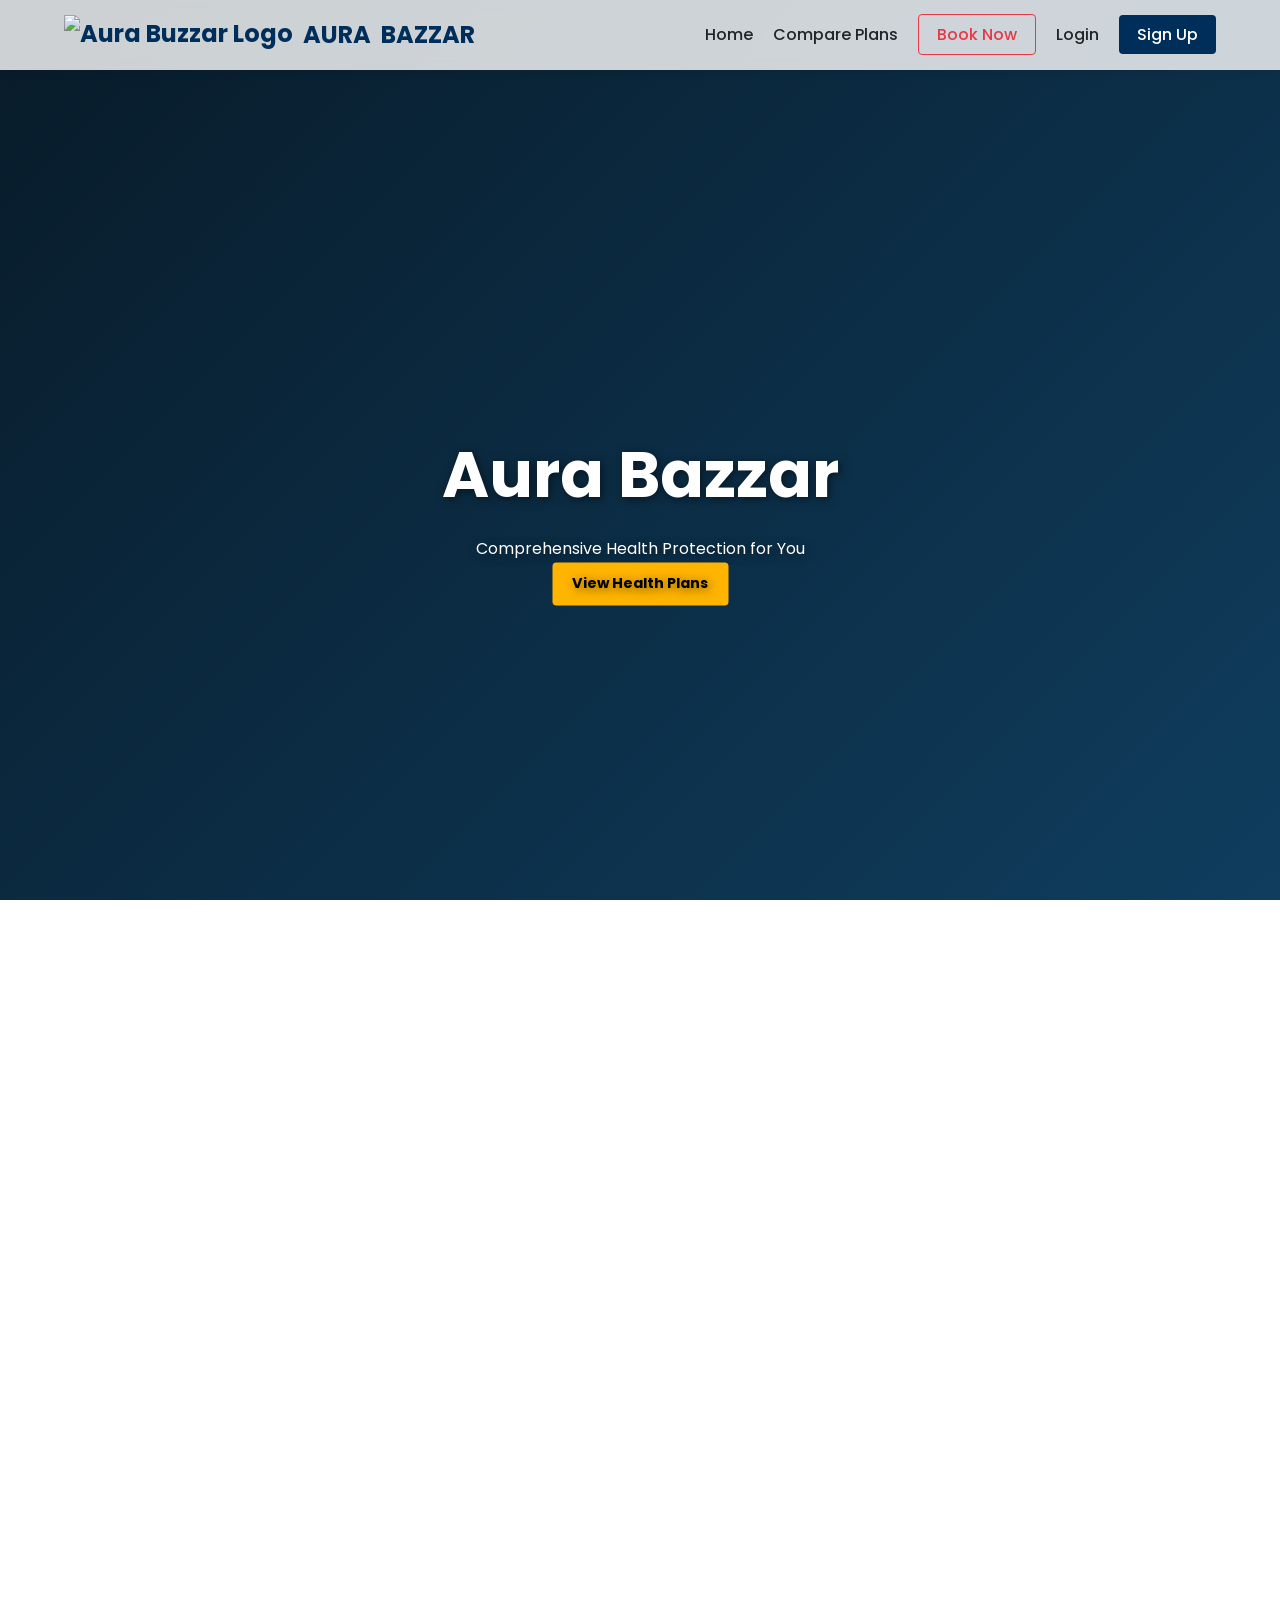
==== index.html @ 97fd1a52 "Add files via upload" ====
<!DOCTYPE html>
<html lang="en">
<head>
    <meta charset="UTF-8">
    <meta name="viewport" content="width=device-width, initial-scale=1.0">
    <title>Aura Bazzar | Home</title>
    <link rel="stylesheet" href="style.css">
    <link href="https://fonts.googleapis.com/css2?family=Poppins:wght@300;400;600;700&display=swap" rel="stylesheet">
</head>
<body>
  

    <nav class="navbar">
        <div class="logo"><img src="image/logo.png" alt="Aura Buzzar Logo" class="logo-img">
    AURA<span>  BAZZAR</span>
</div>
        <ul class="nav-links">
            <li><a href="index.html">Home</a></li>
            <li><a href="#plans">Compare Plans</a></li>
            <li><a href="booking.html" class="book-btn">Book Now</a></li>
            <li><a href="login.html" class="auth-link">Login</a></li>
            <li><a href="signup.html" class="auth-btn">Sign Up</a></li>
        </ul>
    </nav>

    <!-- Hero Slider -->
   <!-- Full Page Hero Slider -->
<header class="hero">
    <div class="hero-slider">
        <!-- Replace these with your actual file names from the images folder -->
        <div class="slide" style="background-image: url('image/back.jpeg');"></div>
        <div class="slide" style="background-image: url('image/b1.jpeg');"></div>
        <div class="slide" style="background-image: url('image/b2.jpeg');"></div>
        <div class="slide" style="background-image: url('image/b3.jpeg');"></div>
        <div class="slide" style="background-image: url('image/b4.jpeg');"></div>
    </div>
    
    <!-- Optional: Overlay content for Aura Bazar -->
    <div class="hero-overlay-content">
        <h1>Aura Bazzar</h1>
        <p>Comprehensive Health Protection for You</p>
        <a href="#plans" class="cta-btn">View Health Plans</a>
    </div>
</header>
    
   
</header>
<section class="plans-section-container">
    <div class="animation-layer"></div> <!-- This is the moving background -->
    
    <div class="plans-content">
        <h2 class="section-title">Available Health Plans</h2>
        
        <div id="plans" class="plans-list-section">
<!-- END: Your existing code starts below this -->

            <!-- Plan 1: Family Health Gold -->
            <div class="plan-row">
        <div class="insurer-brand">
            <div class="brand-logo">AURA</div>
            <a href="#" class="about-link">About Insurer ></a>
        </div>
        <div class="plan-details">
            <h3 class="plan-name">Family Health Gold <span class="heart-icon">♡</span></h3>
            <div class="features-brief">
                <span>👨‍👩‍👧‍👦 Cashless Hospitalization</span>
                <a href="#" class="view-list">View list ></a>
            </div>
        </div>
        <div class="plan-meta">
            <p class="meta-label">Cover amount</p>
            <p class="meta-value">₹ 25 Lakh <span class="arrow-down">⌄</span></p>
        </div>
        <div class="plan-pricing">
            <p class="meta-label">Premium (1 year)</p>
            <p class="price-value">₹ 12,800</p>
            <p class="tax-info">₹ 15,104 Incl. GST</p>
        </div>
        <div class="plan-actions">
            <a href="booking.html?plan=family_gold" class="cta-btn">Select Plan ></a>
            <div class="compare-checkbox">
                <input type="checkbox" id="hp1"> <label for="hp1">Add to compare</label>
            </div>
        </div>
    </div>

    <!-- Plan 2: Individual Wellness Pro -->
    <div class="plan-row">
        <div class="insurer-brand">
            <div class="brand-logo">STAR</div>
            <a href="#" class="about-link">About Insurer ></a>
        </div>
        <div class="plan-details">
            <h3 class="plan-name">Individual Wellness Pro <span class="heart-icon">♡</span></h3>
            <div class="features-brief">
                <span>🏥 Annual Health Checkup</span>
                <a href="#" class="view-list">View list ></a>
            </div>
        </div>
        <div class="plan-meta">
            <p class="meta-label">Cover amount</p>
            <p class="meta-value">₹ 10 Lakh <span class="arrow-down">⌄</span></p>
        </div>
        <div class="plan-pricing">
            <p class="meta-label">Premium (1 year)</p>
            <p class="price-value">₹ 6,400</p>
            <p class="tax-info">₹ 7,552 Incl. GST</p>
        </div>
        <div class="plan-actions">
            <a href="booking.html?plan=individual_pro" class="cta-btn">Select Plan ></a>
            <div class="compare-checkbox">
                <input type="checkbox" id="hp2"> <label for="hp2">Add to compare</label>
            </div>
        </div>
    </div>

    <!-- Plan 3: Senior Citizen Care -->
    <div class="plan-row">
        <div class="insurer-brand">
            <div class="brand-logo">GOLDEN</div>
            <a href="#" class="about-link">About Insurer ></a>
        </div>
        <div class="plan-details">
            <h3 class="plan-name">Senior Citizen Care <span class="heart-icon">♡</span></h3>
            <div class="features-brief">
                <span>👵 Pre-existing Cover</span>
                <a href="#" class="view-list">View list ></a>
            </div>
        </div>
        <div class="plan-meta">
            <p class="meta-label">Cover amount</p>
            <p class="meta-value">₹ 5 Lakh <span class="arrow-down">⌄</span></p>
        </div>
        <div class="plan-pricing">
            <p class="meta-label">Premium (1 year)</p>
            <p class="price-value">₹ 22,000</p>
            <p class="tax-info">₹ 25,960 Incl. GST</p>
        </div>
        <div class="plan-actions">
            <a href="booking.html?plan=senior_care" class="cta-btn">Select Plan ></a>
            <div class="compare-checkbox">
                <input type="checkbox" id="hp3"> <label for="hp3">Add to compare</label>
            </div>
        </div>
    </div>

    <!-- Plan 4: Critical Illness Shield -->
    <div class="plan-row">
        <div class="insurer-brand">
            <div class="brand-logo">SHIELD</div>
            <a href="#" class="about-link">About Insurer ></a>
        </div>
        <div class="plan-details">
            <h3 class="plan-name">Critical Illness Shield <span class="heart-icon">♡</span></h3>
            <div class="features-brief">
                <span>⚡ 32 Major Diseases</span>
                <a href="#" class="view-list">View list ></a>
            </div>
        </div>
        <div class="plan-meta">
            <p class="meta-label">Cover amount</p>
            <p class="meta-value">₹ 50 Lakh <span class="arrow-down">⌄</span></p>
        </div>
        <div class="plan-pricing">
            <p class="meta-label">Premium (1 year)</p>
            <p class="price-value">₹ 15,200</p>
            <p class="tax-info">₹ 17,936 Incl. GST</p>
        </div>
        <div class="plan-actions">
            <a href="booking.html?plan=critical_shield" class="cta-btn">Select Plan ></a>
            <div class="compare-checkbox">
                <input type="checkbox" id="hp4"> <label for="hp4">Add to compare</label>
            </div>
        </div>
    </div>

    <!-- Plan 5: Maternity & Newborn -->
    <div class="plan-row">
        <div class="insurer-brand">
            <div class="brand-logo">MAMA</div>
            <a href="#" class="about-link">About Insurer ></a>
        </div>
        <div class="plan-details">
            <h3 class="plan-name">Maternity & Newborn <span class="heart-icon">♡</span></h3>
            <div class="features-brief">
                <span>👶 Delivery Expenses</span>
                <a href="#" class="view-list">View list ></a>
            </div>
        </div>
        <div class="plan-meta">
            <p class="meta-label">Cover amount</p>
            <p class="meta-value">₹ 15 Lakh <span class="arrow-down">⌄</span></p>
        </div>
        <div class="plan-pricing">
            <p class="meta-label">Premium (1 year)</p>
            <p class="price-value">₹ 18,500</p>
            <p class="tax-info">₹ 21,830 Incl. GST</p>
        </div>
        <div class="plan-actions">
            <a href="booking.html?plan=maternity_care" class="cta-btn">Select Plan ></a>
            <div class="compare-checkbox">
                <input type="checkbox" id="hp5"> <label for="hp5">Add to compare</label>
            </div>
        </div>
    </div>

    <!-- Plan 6: Global Medical Elite -->
    <div class="plan-row">
        <div class="insurer-brand">
            <div class="brand-logo">WORLD</div>
            <a href="#" class="about-link">About Insurer ></a>
        </div>
        <div class="plan-details">
            <h3 class="plan-name">Global Medical Elite <span class="heart-icon">♡</span></h3>
            <div class="features-brief">
                <span>🌍 Overseas Treatment</span>
                <a href="#" class="view-list">View list ></a>
            </div>
        </div>
        <div class="plan-meta">
            <p class="meta-label">Cover amount</p>
            <p class="meta-value">₹ 1 Crore <span class="arrow-down">⌄</span></p>
        </div>
        <div class="plan-pricing">
            <p class="meta-label">Premium (1 year)</p>
            <p class="price-value">₹ 45,000</p>
            <p class="tax-info">₹ 53,100 Incl. GST</p>
        </div>
        <div class="plan-actions">
            <a href="booking.html?plan=global_elite" class="cta-btn">Select Plan ></a>
            <div class="compare-checkbox">
                <input type="checkbox" id="hp6"> <label for="hp6">Add to compare</label>
            </div>
        </div>
    </div>

    <!-- Plan 7: Student Health Guard -->
    <div class="plan-row">
        <div class="insurer-brand">
            <div class="brand-logo">STUDY</div>
            <a href="#" class="about-link">About Insurer ></a>
        </div>
        <div class="plan-details">
            <h3 class="plan-name">Student Health Guard <span class="heart-icon">♡</span></h3>
            <div class="features-brief">
                <span>🎓 Campus Injury Cover</span>
                <a href="#" class="view-list">View list ></a>
            </div>
        </div>
        <div class="plan-meta">
            <p class="meta-label">Cover amount</p>
            <p class="meta-value">₹ 3 Lakh <span class="arrow-down">⌄</span></p>
        </div>
        <div class="plan-pricing">
            <p class="meta-label">Premium (1 year)</p>
            <p class="price-value">₹ 2,100</p>
            <p class="tax-info">₹ 2,478 Incl. GST</p>
        </div>
        <div class="plan-actions">
            <a href="booking.html?plan=student_guard" class="cta-btn">Select Plan ></a>
            <div class="compare-checkbox">
                <input type="checkbox" id="hp7"> <label for="hp7">Add to compare</label>
            </div>
        </div>
    </div>

    <!-- Plan 8: Personal Accident Pro -->
    <div class="plan-row">
        <div class="insurer-brand">
            <div class="brand-logo">SAFE</div>
            <a href="#" class="about-link">About Insurer ></a>
        </div>
        <div class="plan-details">
            <h3 class="plan-name">Personal Accident Pro <span class="heart-icon">♡</span></h3>
            <div class="features-brief">
                <span>🚑 Disability Benefit</span>
                <a href="#" class="view-list">View list ></a>
            </div>
        </div>
        <div class="plan-meta">
            <p class="meta-label">Cover amount</p>
            <p class="meta-value">₹ 50 Lakh <span class="arrow-down">⌄</span></p>
        </div>
        <div class="plan-pricing">
            <p class="meta-label">Premium (1 year)</p>
            <p class="price-value">₹ 3,200</p>
            <p class="tax-info">₹ 3,776 Incl. GST</p>
        </div>
        <div class="plan-actions">
            <a href="booking.html?plan=accident_pro" class="cta-btn">Select Plan ></a>
            <div class="compare-checkbox">
                <input type="checkbox" id="hp8"> <label for="hp8">Add to compare</label>
            </div>
        </div>
    </div>

    <!-- Plan 9: Corporate Flexi-Care -->
    <div class="plan-row">
        <div class="insurer-brand">
            <div class="brand-logo">CORP</div>
            <a href="#" class="about-link">About Insurer ></a>
        </div>
        <div class="plan-details">
            <h3 class="plan-name">Corporate Flexi-Care <span class="heart-icon">♡</span></h3>
            <div class="features-brief">
                <span>💼 Group Benefits</span>
                <a href="#" class="view-list">View list ></a>
            </div>
        </div>
        <div class="plan-meta">
            <p class="meta-label">Cover amount</p>
            <p class="meta-value">₹ 15 Lakh <span class="arrow-down">⌄</span></p>
        </div>
        <div class="plan-pricing">
            <p class="meta-label">Premium (1 year)</p>
            <p class="price-value">₹ 8,900</p>
            <p class="tax-info">₹ 10,502 Incl. GST</p>
        </div>
        <div class="plan-actions">
            <a href="booking.html?plan=corporate_flex" class="cta-btn">Select Plan ></a>
            <div class="compare-checkbox">
                <input type="checkbox" id="hp9"> <label for="hp9">Add to compare</label>
            </div>
        </div>
    </div>

    <!-- Plan 10: Dental & Vision Plus -->
    <div class="plan-row">
        <div class="insurer-brand">
            <div class="brand-logo">SMILE</div>
            <a href="#" class="about-link">About Insurer ></a>
        </div>
        <div class="plan-details">
            <h3 class="plan-name">Dental & Vision Plus <span class="heart-icon">♡</span></h3>
            <div class="features-brief">
                <span>🦷 Orthodontic Cover</span>
                <a href="#" class="view-list">View list ></a>
            </div>
        </div>
        <div class="plan-meta">
            <p class="meta-label">Cover amount</p>
            <p class="meta-value">₹ 2 Lakh <span class="arrow-down">⌄</span></p>
        </div>
        <div class="plan-pricing">
            <p class="meta-label">Premium (1 year)</p>
            <p class="price-value">₹ 1,800</p>
            <p class="tax-info">₹ 2,124 Incl. GST</p>
        </div>
        <div class="plan-actions">
            <a href="booking.html?plan=dental_vision" class="cta-btn">Select Plan ></a>
            <div class="compare-checkbox">
                <input type="checkbox" id="hp10"> <label for="hp10">Add to compare</label>
            </div>
        </div>
    </div>
</div>
</div>
</section>
</section>
    <footer>
        <p>&copy; 2026 Azura Bazzar PLC. All Rights Reserved.</p>
    </footer>

    <script src="script.js"></script>
</body>
</html>
---- style.css ----
*{
    margin:0;
    padding:0;
    box-sizing:border-box;
    font-family:'Plus Jakarta Sans',sans-serif;
}

body{
    background:linear-gradient(135deg,#081b29,#0f3d5e);
    min-height:100vh;
    color:white;
}

.main-screen{
    width:100%;
}

.top-progress{
    width:100%;
    height:6px;
    background:#1d3d56;
}

.fill{
    width:33%;
    height:100%;
    background:#00aaff;
    transition:0.4s;
}

.content-wrapper{
    display:flex;
    justify-content:space-between;
    align-items:center;
    min-height:100vh;
    padding:40px;
}

.brand-side{
    width:45%;
}

.badge{
    display:inline-block;
    background:#16384d;
    padding:10px 20px;
    border-radius:30px;
    margin-bottom:20px;
}

.hero-title{
    font-size:60px;
    line-height:1.2;
}

.text-blue{
    color:#00aaff;
}

.text-italic{
    font-style:italic;
}

.hero-sub{
    margin-top:20px;
    color:#dcdcdc;
    font-size:18px;
}

.feature-pills{
    margin-top:30px;
}

.feature-pills span{
    background:#16384d;
    padding:12px 20px;
    border-radius:30px;
    margin-right:10px;
}

.form-side{
    width:40%;
}

.glass-card{
    background:rgba(255,255,255,0.08);
    padding:40px;
    border-radius:20px;
    backdrop-filter:blur(12px);
}

.step{
    display:none;
}

.step.active{
    display:block;
}

.step-heading{
    margin-bottom:25px;
}

.input-container{
    position:relative;
    margin-bottom:25px;
}

.input-container input,
.input-container select{
    width:100%;
    padding:15px;
    border:none;
    outline:none;
    border-radius:10px;
}

.input-container label{
    position:absolute;
    left:15px;
    top:15px;
    color:gray;
    transition:0.3s;
}

.input-container input:focus + label,
.input-container input:not(:placeholder-shown)+label{
    top:-10px;
    left:10px;
    background:white;
    padding:0 5px;
    font-size:12px;
}

.fixed{
    top:-10px !important;
    left:10px !important;
    background:white;
    padding:0 5px;
    font-size:12px;
}

.main-btn,
.back-btn,
.submit-btn{
    padding:14px 25px;
    border:none;
    border-radius:10px;
    cursor:pointer;
    font-size:15px;
}

.main-btn,
.submit-btn{
    background:#00aaff;
    color:white;
}

.back-btn{
    background:#dcdcdc;
}

.btn-group{
    display:flex;
    justify-content:space-between;
}

.terms-box{
    margin-bottom:20px;
}

.validation-msg{
    font-size:13px;
    margin-top:5px;
    display:block;
}

.login-footer{
    margin-top:20px;
    text-align:center;
}

.login-footer a{
    color:#00c3ff;
    text-decoration:none;
}

/** mobile friend**/
@media (max-width: 768px) {

    .content-wrapper {
        flex-direction: column;
        padding: 20px;
        gap: 30px;
    }

    .brand-side,
    .form-side {
        width: 100%;
    }

    .hero-title {
        font-size: 32px;
    }

    .glass-card {
        padding: 20px;
    }

    .feature-pills span {
        display: block;
        margin-bottom: 10px;
    }

    .btn-group {
        flex-direction: column;
        gap: 10px;
    }

    .main-btn,
    .back-btn,
    .submit-btn {
        width: 100%;
    }
}

/** from aura**/

:root {
    --primary: #002e5b;
    --secondary: #e63946;
    --light: #f1f3f5;
    --white: #ffffff;
    --dark: #212529;
}

* { margin: 0; padding: 0; box-sizing: border-box; font-family: 'Poppins', sans-serif; }

body { line-height: 1.6; color: var(--dark); overflow-x: hidden; }

/* Splash Screen */
#splash-screen {
    position: fixed; top: 0; left: 0; width: 100%; height: 100vh;
    background: var(--primary); color: white; display: flex;
    justify-content: center; align-items: center; z-index: 9999;
    transition: opacity 1s, visibility 1s;
}
#splash-screen.hidden { opacity: 0; visibility: hidden; }
.fade-in { animation: fadeIn 1.5s forwards; }
@keyframes fadeIn { from { opacity: 0; transform: translateY(10px); } to { opacity: 1; transform: translateY(0); } }

/* Layout Elements */
 
.navbar {
    display: flex;
    justify-content: space-between;
    align-items: center;
    padding: 15px 5%;
    background: white;
    position: sticky; /* Add 'position:' here */
    top: 0;
    z-index: 1000;
    box-shadow: 0 2px 10px rgba(0,0,0,0.1);
}
.logo { font-size: 24px; font-weight: 700; color: var(--primary); }
.logo span { color: var(--secondary); }
.nav-links { list-style: none; display: flex; gap: 20px; align-items: center; }
.nav-links a { text-decoration: none; color: var(--dark); font-weight: 500; }
.auth-btn { background: var(--primary); color: white !important; padding: 8px 18px; border-radius: 4px; }
.book-btn { border: 1px solid var(--secondary); color: var(--secondary) !important; padding: 8px 18px; border-radius: 4px; }



/* The Slider Engine */
/* Reset margins for full-screen effect */
body, html {
    margin: 0;
    padding: 0;
    width: 100%;
    overflow-x: hidden;
}



/* Optional Overlay Styling */
.hero-overlay-content {
    position: absolute;
    top: 50%;
    left: 50%;
    transform: translate(-50%, -50%);
    text-align: center;
    color: white;
    z-index: 10;
    text-shadow: 2px 2px 10px rgba(0,0,0,0.5);
}

.hero-overlay-content h1 {
    font-size: 4rem;
    margin-bottom: 10px;
}

/* Staggering the 5 images (5 seconds each) */
.slide:nth-child(1) { animation-delay: 0s; }
.slide:nth-child(2) { animation-delay: 5s; }
.slide:nth-child(3) { animation-delay: 10s; }
.slide:nth-child(4) { animation-delay: 15s; }
.slide:nth-child(5) { animation-delay: 20s; }

@keyframes slideShow {
    0% { opacity: 0; transform: scale(1); }
    5% { opacity: 1; }
    20% { opacity: 1; }
    25% { opacity: 0; transform: scale(1.1); } /* Slight zoom effect */
    100% { opacity: 0; }
}

/* Text Overlay Styling */
.hero-content {
    background: rgba(0, 46, 91, 0.6); /* Dark blue semi-transparent box */
    padding: 40px;
    border-radius: 15px;
    backdrop-filter: blur(5px); /* Modern blurry glass effect */
    max-width: 800px;
}

.hero-content h1 {
    font-size: 3rem;
    margin-bottom: 20px;
    text-shadow: 2px 2px 4px rgba(0,0,0,0.5);
}
/* Horizontal Plan Layout */
.plans-list-section {
    padding: 40px 5%;
    background-color: #f9f9fb;
}

.plans-wrapper {
    max-width: 1100px;
    margin: 0 auto;
}

.plan-row {
    background: #fff;
    border: 1px solid #e0e0e0;
    border-radius: 12px;
    display: flex;
    align-items: center;
    padding: 20px;
    margin-bottom: 20px;
    position: relative;
    transition: box-shadow 0.3s;
}

.plan-row:hover {
    box-shadow: 0 4px 15px rgba(0,0,0,0.08);
}

.featured-border {
    border-left: 4px solid #e63946;
}

/* Brand Section */
.insurer-brand {
    flex: 1;
    border-right: 1px solid #f0f0f0;
    text-align: center;
}

.brand-logo {
    font-weight: bold;
    font-size: 18px;
    color: var(--primary);
}

.about-link {
    font-size: 11px;
    color: #888;
    text-decoration: none;
    display: block;
    margin-top: 10px;
}

/* Details Section */
.plan-details {
    flex: 2;
    padding-left: 20px;
}

.plan-name {
    font-size: 18px;
    color: #444;
}

.heart-icon {
    font-size: 16px;
    color: #ccc;
    margin-left: 5px;
    cursor: pointer;
}

.features-brief {
    font-size: 13px;
    color: #666;
    margin-top: 8px;
}

.view-list {
    color: #2c7be5;
    text-decoration: none;
    font-weight: 600;
}

/* Meta & Pricing */
.plan-meta, .plan-pricing {
    flex: 1.2;
    text-align: center;
}

.meta-label {
    font-size: 12px;
    color: #888;
}

.meta-value, .price-value {
    font-size: 18px;
    font-weight: 600;
    color: #333;
}

.tax-info {
    font-size: 11px;
    color: #999;
}

/* Actions */
.plan-actions {
    flex: 1.5;
    text-align: right;
}

.cta-btn {
    background: #ff5a2c; /* PolicyBazaar orange */
    color: white;
    padding: 12px 24px;
    border-radius: 8px;
    text-decoration: none;
    font-weight: bold;
    display: inline-block;
    margin-bottom: 10px;
}

.compare-checkbox {
    font-size: 12px;
    color: #666;
}

/* Top Label Tag */
.tag-label {
    position: absolute;
    top: -10px;
    right: 20px;
    background: #e8f0fe;
    color: #1967d2;
    font-size: 11px;
    padding: 2px 12px;
    border-radius: 4px;
    font-weight: 600;
}

/* Forms */
.form-page { display: flex; justify-content: center; padding: 60px 20px; background: var(--light); min-height: 80vh; }
.form-container { background: white; padding: 40px; border-radius: 10px; width: 100%; max-width: 500px; box-shadow: 0 10px 25px rgba(0,0,0,0.05); }
.form-group { margin-bottom: 20px; }
.form-group label { display: block; margin-bottom: 5px; font-weight: 600; }
.form-group input { width: 100%; padding: 12px; border: 1px solid #ddd; border-radius: 5px; }
.submit-btn { width: 100%; padding: 15px; background: var(--secondary); color: white; border: none; border-radius: 5px; cursor: pointer; font-size: 16px; }

footer { text-align: center; padding: 20px; background: white; border-top: 1px solid #ddd; }

/* This makes sure the logo and text stay on the same line */
.logo {
    display: flex;
    align-items: center;
    gap: 10px; /* Space between the logo and the text */
    font-weight: bold;
    font-size: 1.5rem;
    color: var(--primary);
}

.logo span {
    color: var(--accent);
}

/* Adjust the height to match your navbar size */
.logo-img {
    height: 40px; 
    width: auto;
    object-fit: contain;
}

.plans-wrapper {
    background: #f8f9fa;
    padding: 20px;
    font-family: 'Segoe UI', Tahoma, Geneva, Verdana, sans-serif;
}

.plan-row {
    display: flex;
    background: white;
    margin-bottom: 12px;
    padding: 20px;
    border-radius: 8px;
    box-shadow: 0 2px 4px rgba(0,0,0,0.05);
    align-items: center;
    border: 1px solid #e1e8ed;
}

.insurer-brand {
    flex: 1;
    border-right: 1px solid #eee;
    text-align: center;
}

.brand-logo {
    font-weight: bold;
    color: #002e5b;
    font-size: 1.2rem;
}

.about-link {
    font-size: 0.75rem;
    color: #007bff;
    text-decoration: none;
}

.plan-details {
    flex: 2;
    padding-left: 20px;
}

.plan-name {
    font-size: 1.1rem;
    color: #333;
    margin: 0;
}

.heart-icon { color: #ccc; cursor: pointer; }

.features-brief { margin-top: 5px; font-size: 0.85rem; color: #666; }
.view-list { color: #007bff; text-decoration: none; font-size: 0.8rem; }

.plan-meta, .plan-pricing {
    flex: 1.5;
    text-align: center;
}

.meta-label { font-size: 0.75rem; color: #888; margin: 0; }
.meta-value { font-weight: 600; margin-top: 4px; }
.price-value { font-size: 1.3rem; font-weight: bold; color: #002e5b; margin: 4px 0; }
.tax-info { font-size: 0.7rem; color: #999; }

.plan-actions {
    flex: 1.5;
    text-align: center;
}

.cta-btn {
    background: #ffb400;
    color: #000;
    padding: 10px 20px;
    text-decoration: none;
    font-weight: bold;
    border-radius: 4px;
    display: inline-block;
    font-size: 0.9rem;
}

.compare-checkbox {
    margin-top: 10px;
    font-size: 0.75rem;
    color: #666;
}

/* --- sign up  --- */

:root {
    --primary-blue: #0046ad;
    --dark-blue: #001a3d;
    --accent-blue: #00a8ff;
    --white: #ffffff;
}

body.aura-premium-theme {
    margin: 0;
    padding: 0;
    font-family: 'Plus Jakarta Sans', sans-serif;
    background: url('https://images.unsplash.com/photo-1516549655169-df83a0774514?auto=format&fit=crop&q=80&w=2000') no-repeat center center/cover;
    height: 100vh;
    display: flex;
    align-items: center;
    justify-content: center;
}

.main-screen {
    width: 100%;
    height: 100%;
    background: linear-gradient(135deg, rgba(0, 26, 61, 0.85) 0%, rgba(0, 70, 173, 0.4) 100%);
    display: flex;
    flex-direction: column;
}

/* --- Progress Bar --- */
.top-progress { width: 100%; height: 5px; background: rgba(255,255,255,0.1); }
.fill { height: 100%; width: 33.33%; background: var(--accent-blue); transition: 0.6s cubic-bezier(0.22, 1, 0.36, 1); box-shadow: 0 0 15px var(--accent-blue); }

.content-wrapper { display: flex; flex: 1; align-items: center; padding: 0 10%; }

/* --- Brand Side --- */
.brand-side { flex: 1; color: var(--white); padding-right: 50px; }
.badge { background: rgba(255,255,255,0.1); padding: 5px 15px; border-radius: 20px; font-size: 0.8rem; display: inline-block; margin-bottom: 20px; border: 1px solid rgba(255,255,255,0.2); }
.hero-title { font-size: 4rem; font-weight: 800; line-height: 1; margin: 0; }
.text-blue { color: var(--accent-blue); }
.text-italic { font-style: italic; font-weight: 300; }
.hero-sub { font-size: 1.1rem; opacity: 0.8; margin-top: 20px; max-width: 400px; }
.feature-pills { display: flex; gap: 15px; margin-top: 30px; font-size: 0.9rem; font-weight: 600; }

/* --- Form Side (Glassmorphism) --- */
.form-side { flex: 0.8; display: flex; flex-direction: column; align-items: center; }
.glass-card { background: rgba(255, 255, 255, 0.95); padding: 45px; border-radius: 20px; box-shadow: 0 25px 50px rgba(0,0,0,0.3); width: 100%; max-width: 450px; }

.step { display: none; }
.step.active { display: block; animation: fadeInUp 0.6s forwards; }

@keyframes fadeInUp {
    from { opacity: 0; transform: translateY(30px); }
    to { opacity: 1; transform: translateY(0); }
}

.step-heading { color: var(--dark-blue); font-size: 1.8rem; margin-bottom: 30px; font-weight: 800; }

/* Interactive Inputs */
.input-container { position: relative; margin-bottom: 25px; }
.input-container input, .input-container select { width: 100%; padding: 12px 0; border: none; border-bottom: 2px solid #ddd; background: transparent; font-size: 1rem; color: var(--dark-blue); font-weight: 600; transition: 0.3s; }
.input-container label { position: absolute; left: 0; top: 12px; color: #999; pointer-events: none; transition: 0.3s; }
.input-container label.fixed { top: -15px; font-size: 0.8rem; color: var(--primary-blue); }

.input-container input:focus ~ label, .input-container input:not(:placeholder-shown) ~ label {
    top: -15px; font-size: 0.8rem; color: var(--primary-blue); font-weight: 800;
}
.input-container input:focus { outline: none; border-color: var(--primary-blue); }

.main-btn, .submit-btn { width: 100%; background: var(--primary-blue); color: white; border: none; padding: 15px; border-radius: 10px; font-weight: 700; cursor: pointer; transition: 0.3s; margin-top: 10px; }
.main-btn:hover { background: var(--dark-blue); box-shadow: 0 10px 20px rgba(0,70,173,0.3); }

.back-btn { background: none; border: 1px solid #ddd; padding: 15px 25px; border-radius: 10px; cursor: pointer; font-weight: 600; color: #666; }
.btn-group { display: flex; gap: 10px; }
.login-footer { margin-top: 20px; color: white; font-size: 0.9rem; }
.login-footer a { color: var(--accent-blue); font-weight: bold; text-decoration: none; }

/** confirm passwors**/ 
.validation-msg {
    display: block;
    font-size: 0.75rem;
    margin-top: 5px;
    font-weight: 600;
    transition: 0.3s;
}

.match { color: #27ae60; }    /* Green for match */
.no-match { color: #e74c3c; } /* Red for error */

/* Add a slight glow to the input when passwords match */
input.valid-match {
    border-color: #27ae60 !important;
    box-shadow: 0 0 8px rgba(39, 174, 96, 0.2);
}

/** bg amination**/
/* --- Background Animation Container --- */
.plans-section-container {
    position: relative; 
    padding: 80px 0;
    width: 100%;
    overflow: hidden;
    background-color: #e3dae6; /* Fallback color */
}

/* --- The Animation Layer --- */
.animation-layer {
    position: absolute;
    top: 0;
    left: 0;
    width: 100%;
    height: 100%;
    z-index: 1; /* Sits behind the plans */
    /* Professional Blue-Teal Gradient */
    background: linear-gradient(-45deg, #e0f2fe, #f0f9ff, #eef2ff, #e0e7ff);
    background-size: 400% 400%;
    animation: meshMovement 12s ease infinite;
}

/* --- Content Layer (Your Plans) --- */
.plans-content {
    position: relative;
    z-index: 2; /* Sits on top of animation */
    max-width: 1200px;
    margin: 0 auto;
}

/* --- Keyframes for the background movement --- */
@keyframes meshMovement {
    0% { background-position: 0% 50%; }
    50% { background-position: 100% 50%; }
    100% { background-position: 0% 50%; }
}

/* --- Modernizing the Plan Rows --- */
.plan-row {
    background: rgba(255, 255, 255, 0.8); /* Semi-transparent for glass effect */
    backdrop-filter: blur(8px); /* Blurs the animation slightly behind the card */
    border: 1px solid rgba(255, 255, 255, 0.5);
    border-radius: 12px;
    margin-bottom: 20px;
    padding: 20px;
    transition: all 0.3s ease;
}

.plan-row:hover {
    transform: translateY(-5px);
    background: rgb(207, 205, 61);
    box-shadow: 0 15px 30px rgba(213, 215, 219, 0.1);
}   

/* The main container */
.hero {
    position: relative;
    width: 100%;
    height: 100vh;
    overflow: hidden;
}

/* The horizontal strip holding 5 images */
.hero-slider {
    display: flex;
    width: 500%; /* 5 images at 100% width each */
    height: 100%;
    animation: fastSlide 10s infinite; /* 2 seconds per image = 10s total */
}

/* Individual slides */
.slide {
    width: 100%; 
    height: 100%;
    background-size: cover;
    background-position: center;
    background-repeat: no-repeat;
}

/* Animation Logic for 5 images at 2s intervals */
@keyframes fastSlide {
    /* Image 1 */
    0% { transform: translateX(0%); }
    15% { transform: translateX(0%); }

    /* Image 2 */
    20% { transform: translateX(-20%); }
    35% { transform: translateX(-20%); }

    /* Image 3 */
    40% { transform: translateX(-40%); }
    55% { transform: translateX(-40%); }

    /* Image 4 */
    60% { transform: translateX(-60%); }
    75% { transform: translateX(-60%); }

    /* Image 5 */
    80% { transform: translateX(-80%); }
    95% { transform: translateX(-80%); }

    /* Loop back */
    100% { transform: translateX(0%); }
}

/* Make sure the body doesn't scroll past the animation */
body, html {
    margin: 0;
    padding: 0;
    height: 100%;
    overflow-x: hidden;
    font-family: 'Plus Jakarta Sans', sans-serif;
}

/* Background Canvas Styling */
#interactive-bg {
    position: fixed;
    top: 0;
    left: 0;
    width: 100%;
    height: 100%;
    z-index: -1; /* Keeps it behind your content */
    background: linear-gradient(135deg, #f0f9ff 0%, #e0e7ff 100%);
}

/* Booking Wrapper to center your system */
.booking-wrapper {
    position: relative;
    z-index: 1; /* Sits above the canvas */
    display: flex;
    justify-content: center;
    align-items: center;
    min-height: 100vh;
    padding: 20px;
}

/* Glassmorphism for the booking card so the animation peaks through */
.booking-card {
    background: rgba(255, 255, 255, 0.8);
    backdrop-filter: blur(12px);
    border: 1px solid rgba(255, 255, 255, 0.4);
    border-radius: 24px;
    padding: 40px;
    box-shadow: 0 25px 50px -12px rgba(0, 70, 173, 0.1);
    max-width: 500px;
    width: 100%;
}

/* Ensure the body takes full height and hides overflow from animation */
.login-body {
    margin: 0;
    padding: 0;
    height: 100vh;
    width: 100%;
    overflow: hidden;
    position: relative;
    
}

/* Moving Mesh Background */
.login-animation-bg {
    position: fixed;
    top: 0;
    left: 0;
    width: 100%;
    height: 100%;
    z-index: -1; /* Puts it behind the navbar and form */
    background: linear-gradient(-45deg, #e0f2fe, #f0f9ff, #eef2ff, #e0e7ff);
    background-size: 400% 400%;
    animation: auraGradient 15s ease infinite;
}

/* Animation Logic */
@keyframes auraGradient {
    0% { background-position: 0% 50%; }
    50% { background-position: 100% 50%; }
    100% { background-position: 0% 50%; }
}

/* Navbar stay on top and slightly transparent */
.navbar {
    position: relative;
    z-index: 10;
    background: rgba(255, 255, 255, 0.8);
    backdrop-filter: blur(10px);
}

/* Glassmorphism for the Form Container */
.form-container.glass-effect {
    background: rgba(255, 255, 255, 0.7) !important;
    backdrop-filter: blur(15px); /* This makes the background look frosted */
    border: 1px solid rgba(255, 255, 255, 0.3);
    border-radius: 20px;
    padding: 40px;
    transition: transform 0.3s ease;
}

/* Interactive Hover effect */
.form-container:hover {
    transform: translateY(-5px);
    box-shadow: 0 25px 50px -12px rgba(0, 70, 173, 0.15);
}

/* Smooth transition for inputs */
.form-group input {
    transition: all 0.3s ease;
    border: 1px solid #ddd;
}

.form-group input:focus {
    border-color: #0046ad; /* Aura Bazar Blue */
    box-shadow: 0 0 8px rgba(0, 70, 173, 0.2);
    outline: none;
}

/* ==========================================================
   GLOBAL RESPONSIVE BASICS
   ========================================================== */
* {
    box-sizing: border-box; /* Prevents padding from breaking layout widths */
    margin: 0;
    padding: 0;
}

body {
    font-size: 16px; /* Base font size for readability on phones */
    line-height: 1.6;
    overflow-x: hidden; /* Prevent ugly horizontal scrolling on mobile */
}

img, video {
    max-width: 100%;
    height: auto;
}

/* ==========================================================
   RESPONSIVE FORM CONTAINERS (Login & Signup Pages)
   ========================================================== */
.form-container {
    width: 100%;
    max-width: 450px; /* Limits size on desktop */
    margin: 40px auto;
    padding: 20px;
}

/* Stack form fields neatly on small screens */
form {
    display: flex;
    flex-direction: column;
    gap: 15px;
    width: 100%;
}

input, select, button {
    width: 100%;
    padding: 12px; /* Bigger touch targets for thumbs! */
    font-size: 1rem;
}

/* ==========================================================
   GRID LAYOUTS (Home Page Features & Booking Grid)
   ========================================================== */
/* Automatically handles 1 column on mobile, 2 on tablet, 3-4 on desktop */
.grid-layout {
    display: grid;
    grid-template-columns: repeat(auto-fit, minmax(280px, 1fr));
    gap: 20px;
    padding: 15px;
}

/* ==========================================================
   MEDIA QUERIES (Breakpoints for Mobile & Tablets)
   ========================================================== */

/* Tablet & Mobile Layouts (Screens smaller than 768px) */
@media (max-width: 768px) {
    /* Responsive Navigation Bar */
    .navbar {
        flex-direction: column;
        gap: 15px;
        text-align: center;
        padding: 15px;
    }

    .nav-links {
        flex-direction: column;
        width: 100%;
        gap: 10px;
    }

    /* Hero Section adjustments */
    .hero-section {
        padding: 60px 20px;
        text-align: center;
    }

    .hero-title {
        font-size: 2rem; /* Shrink heavy text slightly so it doesn't wrap awkwardly */
    }
}

/* Strict Mobile Layouts (Screens smaller than 480px) */
@media (max-width: 480px) {
    .form-container {
        padding: 15px;
        margin: 20px auto;
        border-radius: 8px; /* Tighter look on small screens */
    }

    .hero-title {
        font-size: 1.75rem;
    }

    /* Make buttons full-width stackable */
    .btn-group {
        flex-direction: column;
        width: 100%;
    }
}
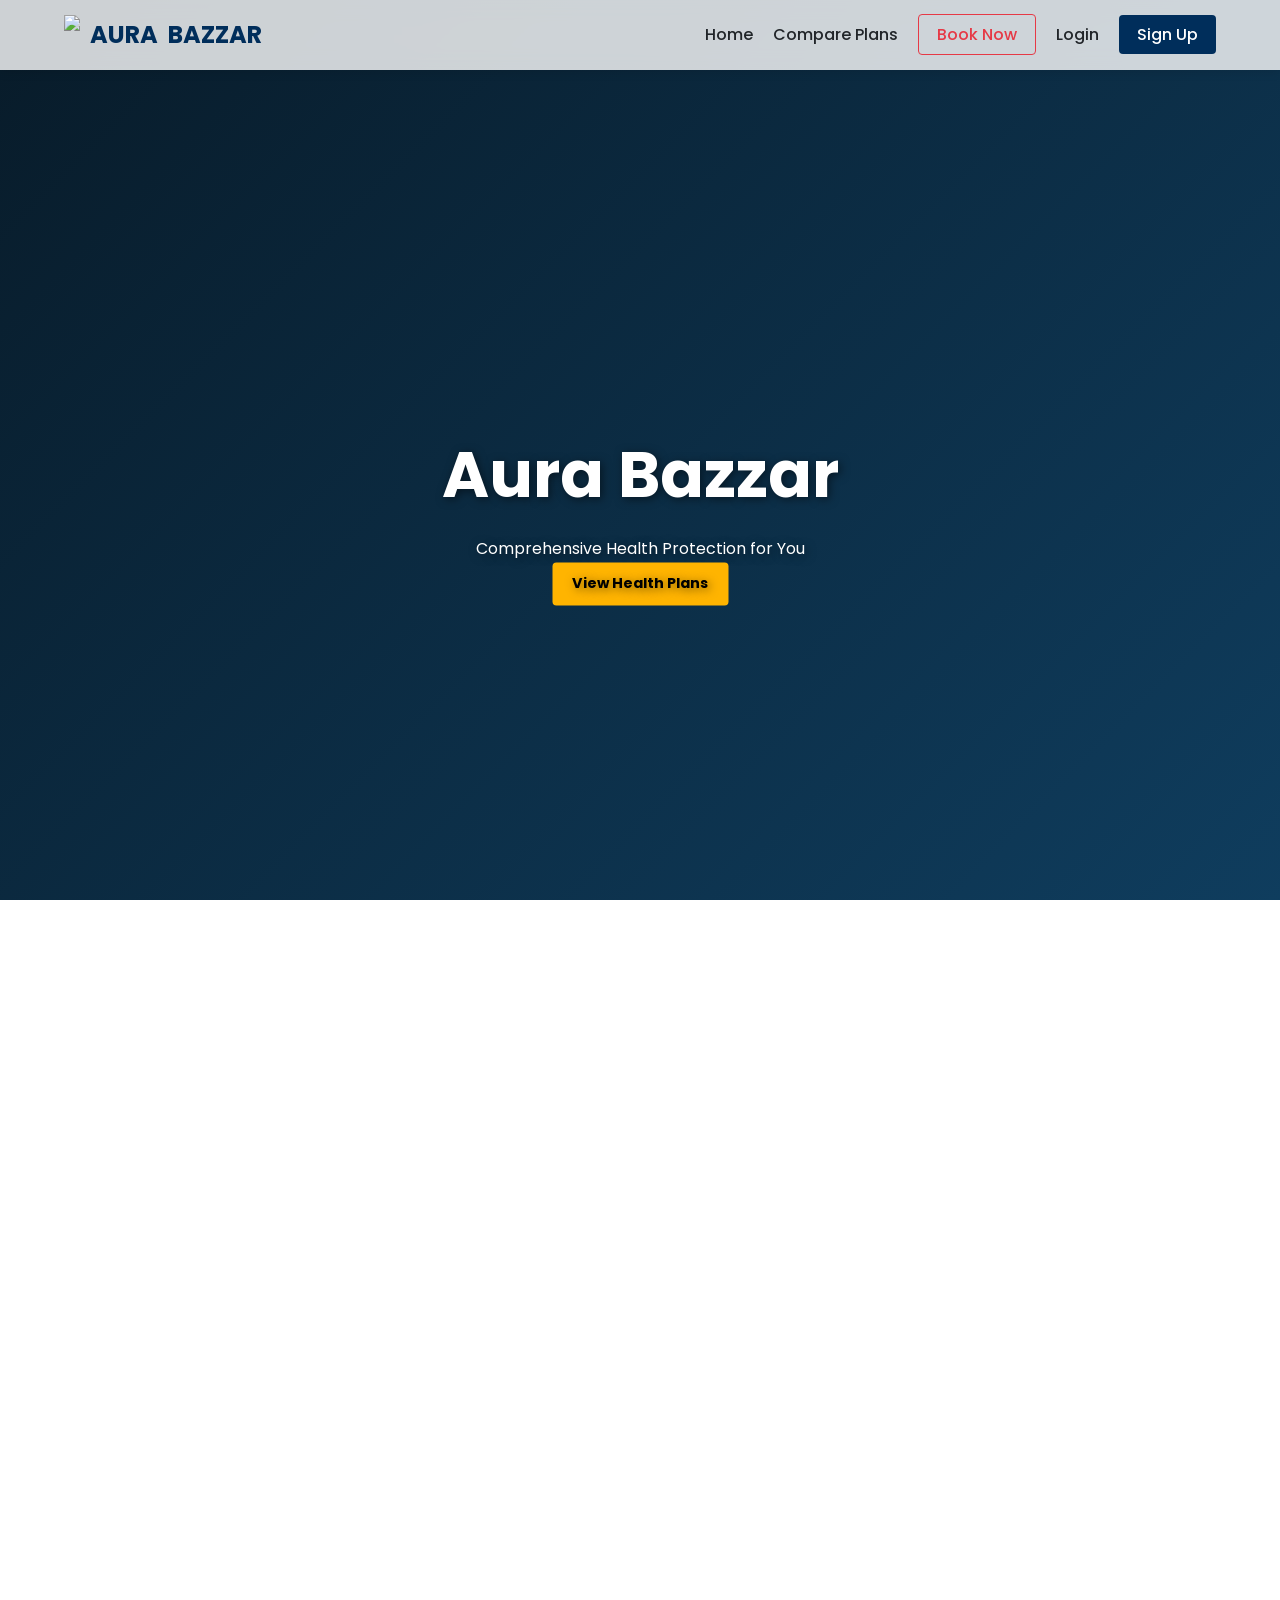
==== commit a6dc47f3: "Update index.html" ====
--- a/index.html
+++ b/index.html
@@ -11,8 +11,7 @@
   
 
     <nav class="navbar">
-        <div class="logo"><img src="image/logo.png" alt="Aura Buzzar Logo" class="logo-img">
-    AURA<span>  BAZZAR</span>
+        <div class="logo"><img src="image/logo.png" class="logo-img"> AURA<span>  BAZZAR</span>
 </div>
         <ul class="nav-links">
             <li><a href="index.html">Home</a></li>
@@ -363,4 +362,4 @@
 
     <script src="script.js"></script>
 </body>
-</html>+</html>
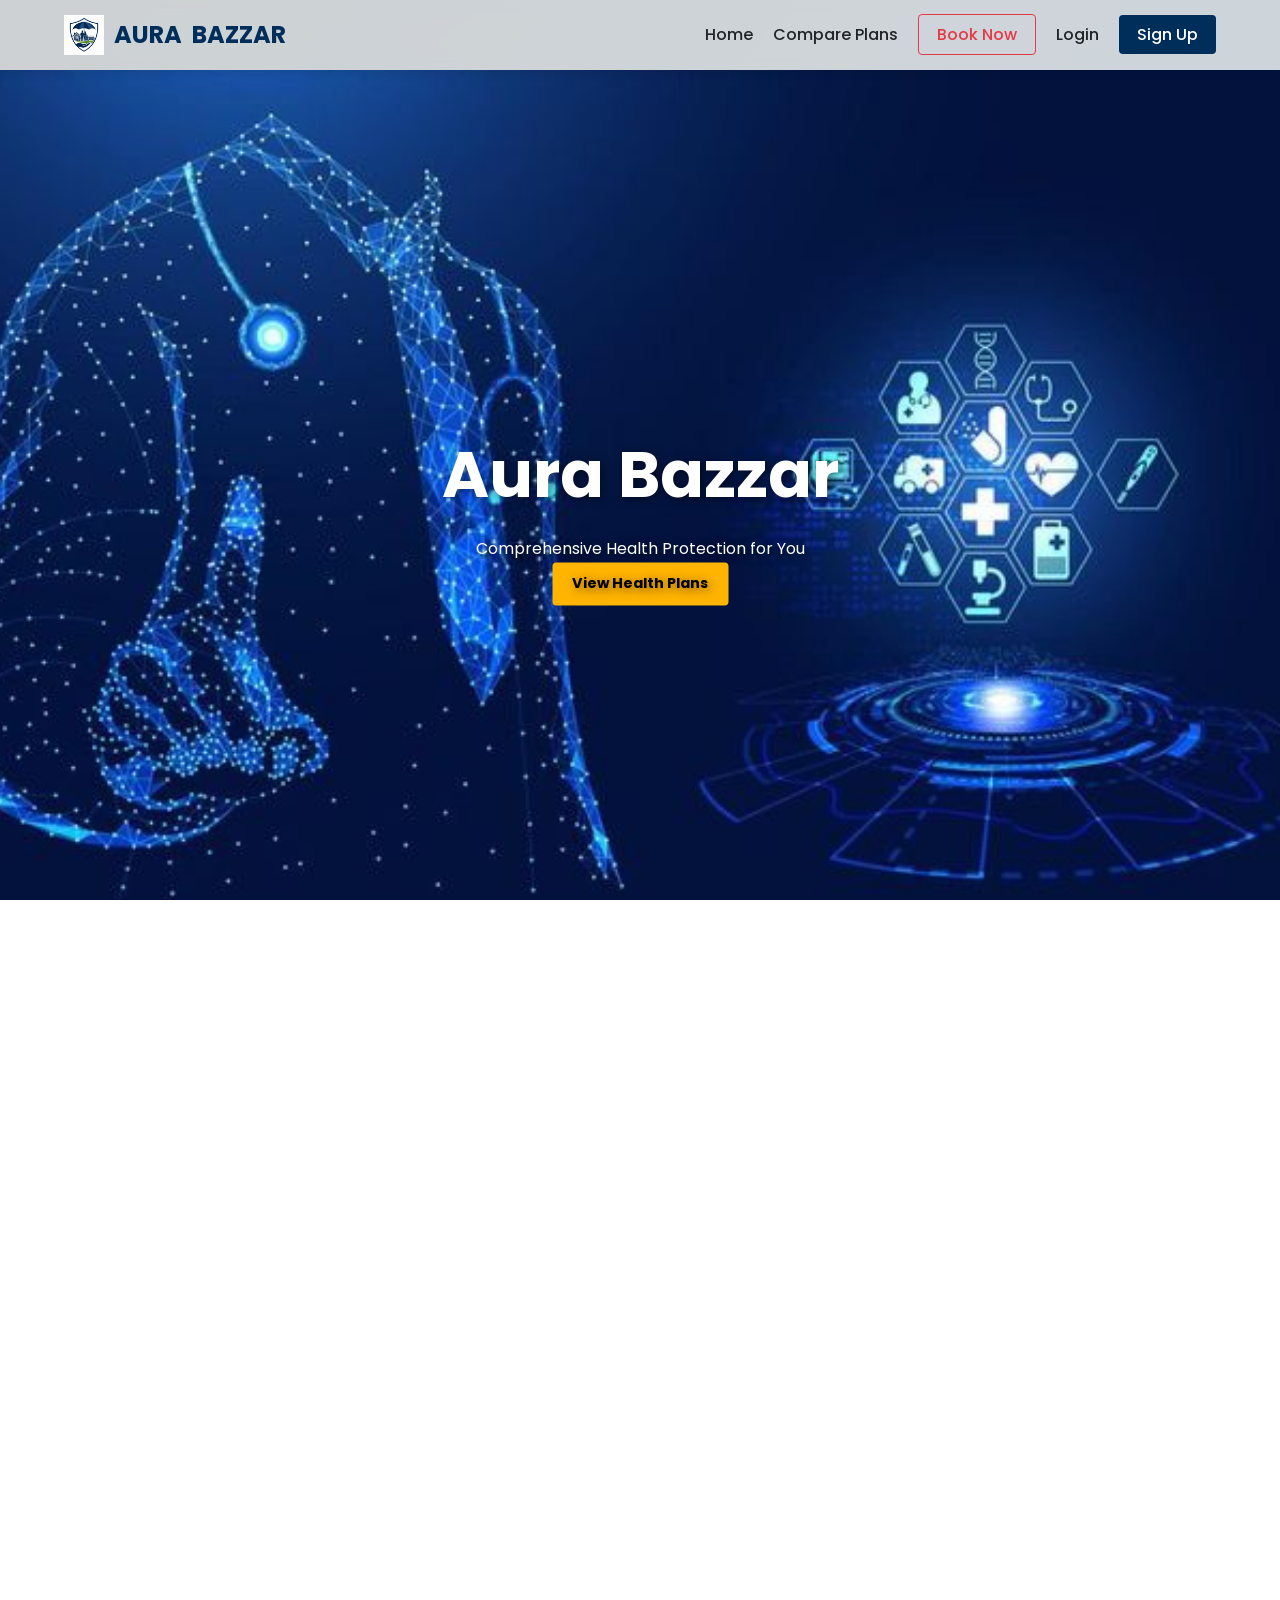
==== commit 7b4687e4: "Update index.html" ====
--- a/index.html
+++ b/index.html
@@ -11,7 +11,7 @@
   
 
     <nav class="navbar">
-        <div class="logo"><img src="image/logo.png" class="logo-img"> AURA<span>  BAZZAR</span>
+        <div class="logo"><img src="logo.png" class="logo-img"> AURA<span>  BAZZAR</span>
 </div>
         <ul class="nav-links">
             <li><a href="index.html">Home</a></li>
@@ -27,11 +27,11 @@
 <header class="hero">
     <div class="hero-slider">
         <!-- Replace these with your actual file names from the images folder -->
-        <div class="slide" style="background-image: url('image/back.jpeg');"></div>
-        <div class="slide" style="background-image: url('image/b1.jpeg');"></div>
-        <div class="slide" style="background-image: url('image/b2.jpeg');"></div>
-        <div class="slide" style="background-image: url('image/b3.jpeg');"></div>
-        <div class="slide" style="background-image: url('image/b4.jpeg');"></div>
+        <div class="slide" style="background-image: url('back.jpeg');"></div>
+        <div class="slide" style="background-image: url('b1.jpeg');"></div>
+        <div class="slide" style="background-image: url('b2.jpeg');"></div>
+        <div class="slide" style="background-image: url('b3.jpeg');"></div>
+        <div class="slide" style="background-image: url('b4.jpeg');"></div>
     </div>
     
     <!-- Optional: Overlay content for Aura Bazar -->
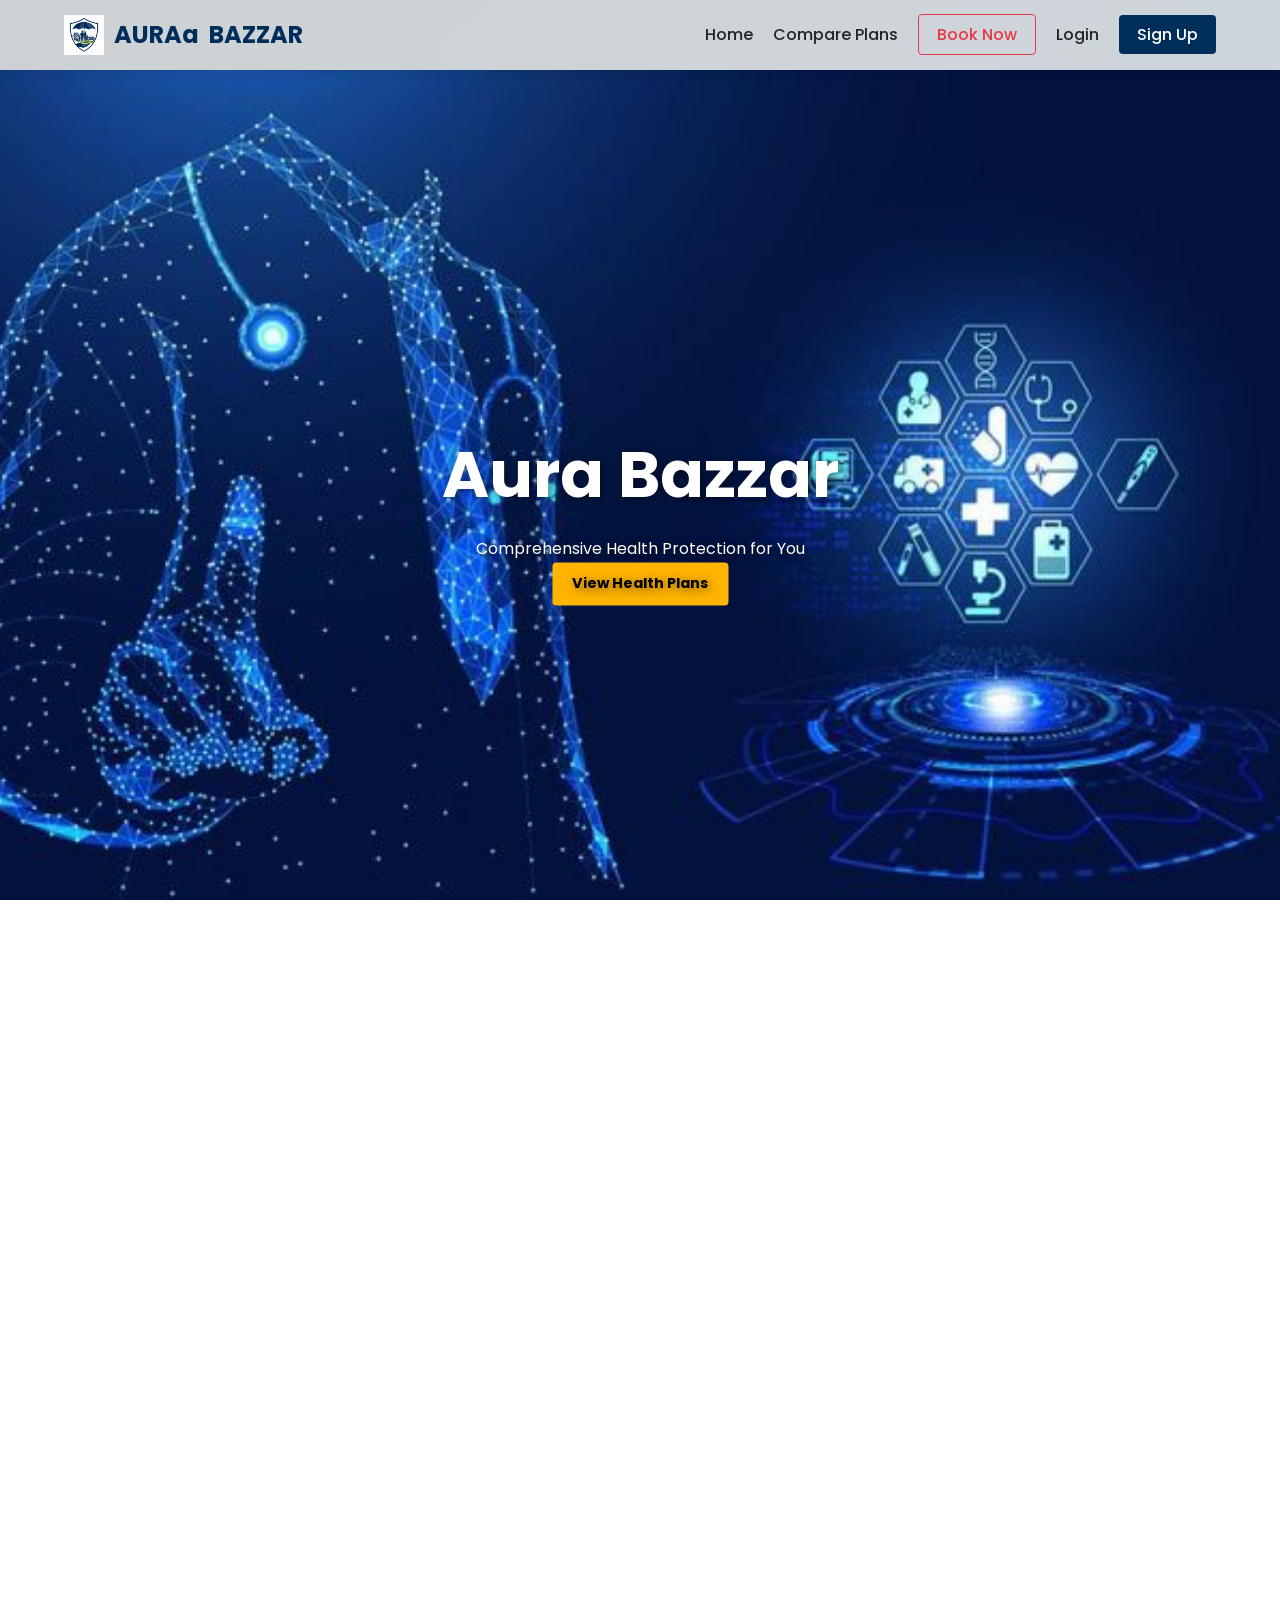
==== commit 0eb45eff: "Update index.html" ====
--- a/index.html
+++ b/index.html
@@ -11,7 +11,7 @@
   
 
     <nav class="navbar">
-        <div class="logo"><img src="logo.png" class="logo-img"> AURA<span>  BAZZAR</span>
+        <div class="logo"><img src="logo.png" class="logo-img"> AURAa<span>  BAZZAR</span>
 </div>
         <ul class="nav-links">
             <li><a href="index.html">Home</a></li>
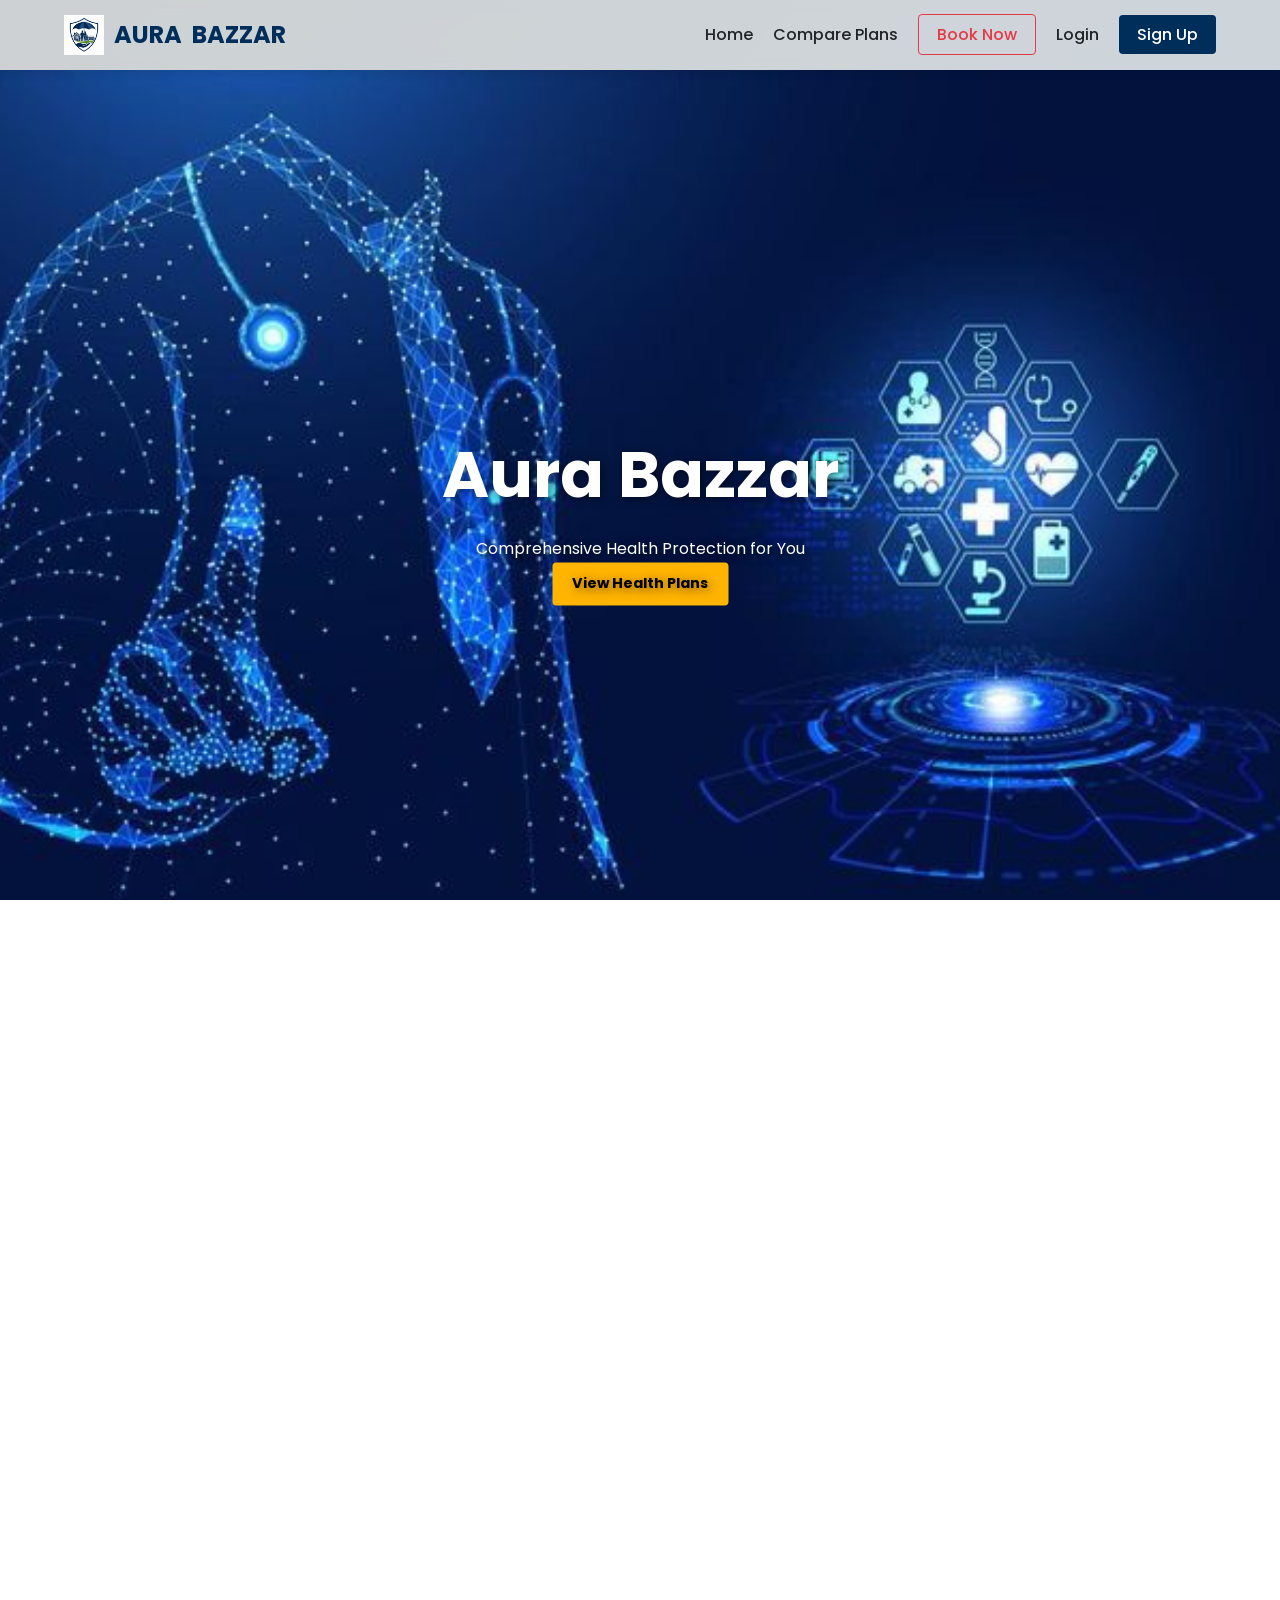
==== commit 6278cd36: "Update index.html" ====
--- a/index.html
+++ b/index.html
@@ -11,7 +11,7 @@
   
 
     <nav class="navbar">
-        <div class="logo"><img src="logo.png" class="logo-img"> AURAa<span>  BAZZAR</span>
+        <div class="logo"><img src="logo.png" class="logo-img"> AURA<span>  BAZZAR</span>
 </div>
         <ul class="nav-links">
             <li><a href="index.html">Home</a></li>
